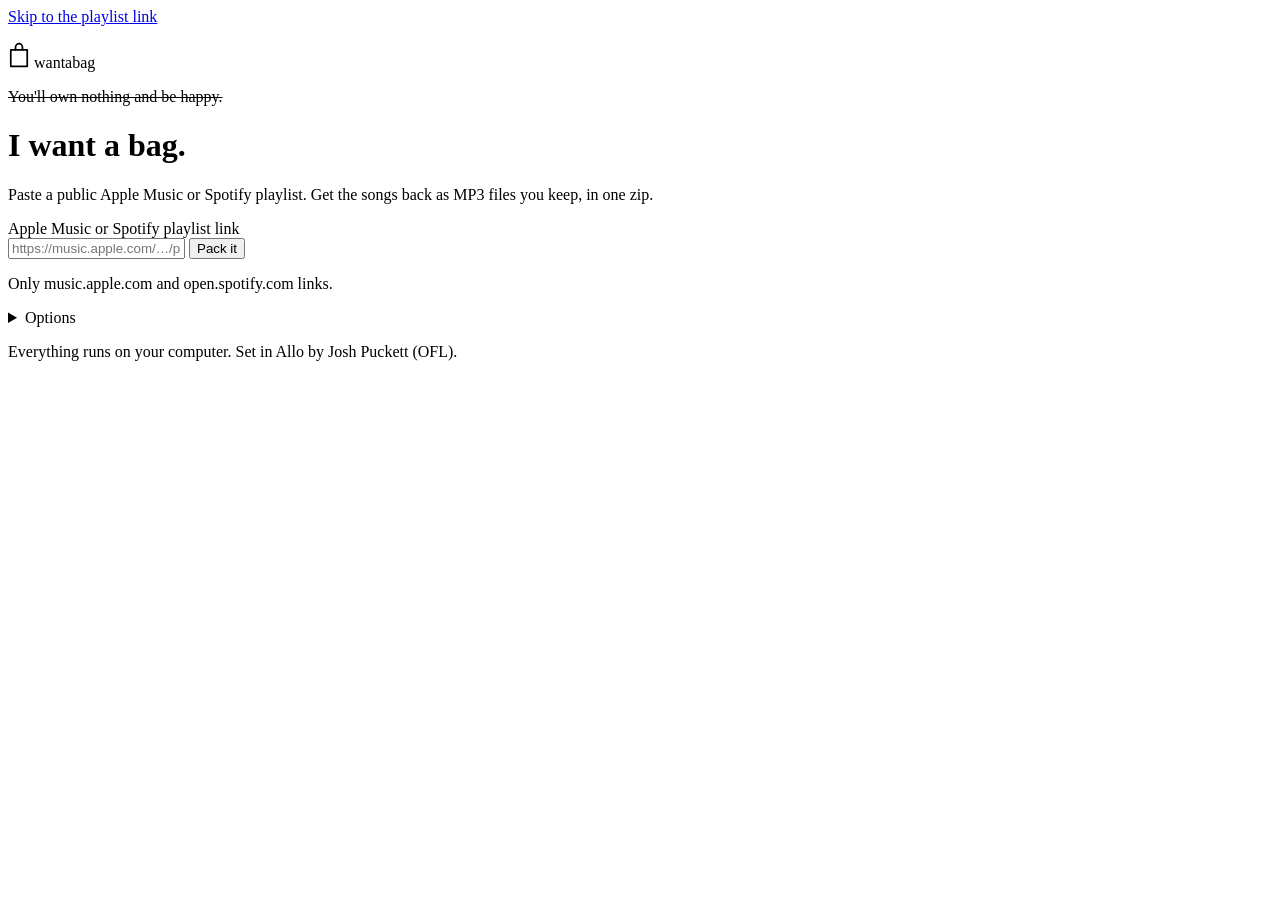
==== src/wantabag/web/static/index.html @ fbf4931a "feat: wantabag, keep your streaming playlists as tagged MP3 files Reads public Apple Music and Spoti" ====
<!doctype html>
<html lang="en">
<head>
  <meta charset="utf-8">
  <meta name="viewport" content="width=device-width, initial-scale=1">
  <meta name="color-scheme" content="light dark">
  <title>wantabag: I want a bag</title>
  <link rel="icon" href="/favicon.svg" type="image/svg+xml">
  <link rel="stylesheet" href="/app.css">
  <script src="/app.js" defer></script>
</head>
<body>
  <a class="skip" href="#url">Skip to the playlist link</a>

  <header class="top">
    <p class="brand">
      <svg class="brand-mark" viewBox="0 0 100 120" width="22" height="26" aria-hidden="true" focusable="false">
        <path d="M12 36h76v76H12z" fill="none" stroke="currentColor" stroke-width="8" stroke-linejoin="round"/>
        <path d="M34 36V24a16 16 0 0 1 32 0v12" fill="none" stroke="currentColor" stroke-width="8" stroke-linecap="round"/>
      </svg>
      wantabag
    </p>
    <p class="old"><s>You'll own nothing and be happy.</s></p>
  </header>

  <main>
    <h1>I want a&nbsp;bag.</h1>
    <p class="lede">Paste a public Apple Music or Spotify playlist. Get the songs back as MP3 files you keep, in one zip.</p>

    <form id="form" novalidate>
      <label for="url">Apple Music or Spotify playlist link</label>
      <div class="field">
        <input id="url" name="url" type="url" inputmode="url" autocomplete="off" autocapitalize="off" spellcheck="false"
               placeholder="https://music.apple.com/…/playlist/…" aria-describedby="url-note" required>
        <button id="go" type="submit" class="button">Pack it</button>
      </div>
      <p id="url-note" class="note">Only music.apple.com and open.spotify.com links.</p>
      <p id="form-error" class="error" role="alert" hidden></p>

      <section id="preview" class="preview" aria-label="Playlist preview" hidden>
        <img id="cover" alt="" width="88" height="88" referrerpolicy="no-referrer" hidden>
        <div class="preview-text">
          <h2 id="p-name"></h2>
          <p id="p-meta" class="meta"></p>
          <p id="p-warn" class="warn" hidden></p>
        </div>
      </section>

      <details id="options" class="options">
        <summary>Options</summary>
        <div class="options-body">
          <fieldset>
            <legend>Audio quality</legend>
            <div id="quality" class="choices"></div>
            <p id="audio-note" class="note"></p>
          </fieldset>

          <div class="row">
            <label for="name">Folder name</label>
            <input id="name" name="name" type="text" maxlength="200" autocomplete="off" placeholder="Same as the playlist">
          </div>

          <div class="row inline">
            <input id="videos" name="videos" type="checkbox">
            <label for="videos">Also get the music videos</label>
            <label for="video-quality" class="sr-only">Video quality</label>
            <select id="video-quality" name="video-quality" disabled></select>
          </div>
        </div>
      </details>
    </form>

    <section id="progress" class="progress" aria-labelledby="progress-title" hidden>
      <div class="progress-head">
        <svg id="bag" class="bag" viewBox="0 0 100 120" width="76" height="91" aria-hidden="true" focusable="false">
          <defs><clipPath id="bag-clip"><path d="M12 36h76v76H12z"/></clipPath></defs>
          <g clip-path="url(#bag-clip)"><rect id="bag-fill" x="0" y="36" width="100" height="80"/></g>
          <path d="M12 36h76v76H12z" fill="none" stroke="currentColor" stroke-width="5" stroke-linejoin="round"/>
          <path d="M34 36V24a16 16 0 0 1 32 0v12" fill="none" stroke="currentColor" stroke-width="5" stroke-linecap="round"/>
        </svg>
        <div class="progress-text">
          <h2 id="progress-title">Packing</h2>
          <p id="summary" class="summary" aria-live="polite"></p>
          <div class="bar-row">
            <label for="bar" class="sr-only">Songs packed</label>
            <progress id="bar" max="1" value="0"></progress>
            <span id="counter" class="num counter"></span>
          </div>
        </div>
      </div>

      <div id="done" class="done" hidden>
        <a id="zip" class="button" href="#" download>Download the bag (.zip)</a>
        <p id="saved" class="note" hidden></p>
        <button id="again" type="button" class="button ghost" hidden>Pack another</button>
      </div>

      <ol id="tracks" class="receipt" aria-label="Songs"></ol>

      <section id="missed-box" class="missed" aria-labelledby="missed-title" hidden>
        <h3 id="missed-title">Not in the bag</h3>
        <p class="note">These could not be found or downloaded. Try the playlist again later.</p>
        <ul id="missed" class="receipt"></ul>
      </section>
    </section>
  </main>

  <footer>
    <p>Everything runs on your computer. Set in Allo by Josh Puckett (OFL).</p>
  </footer>
</body>
</html>
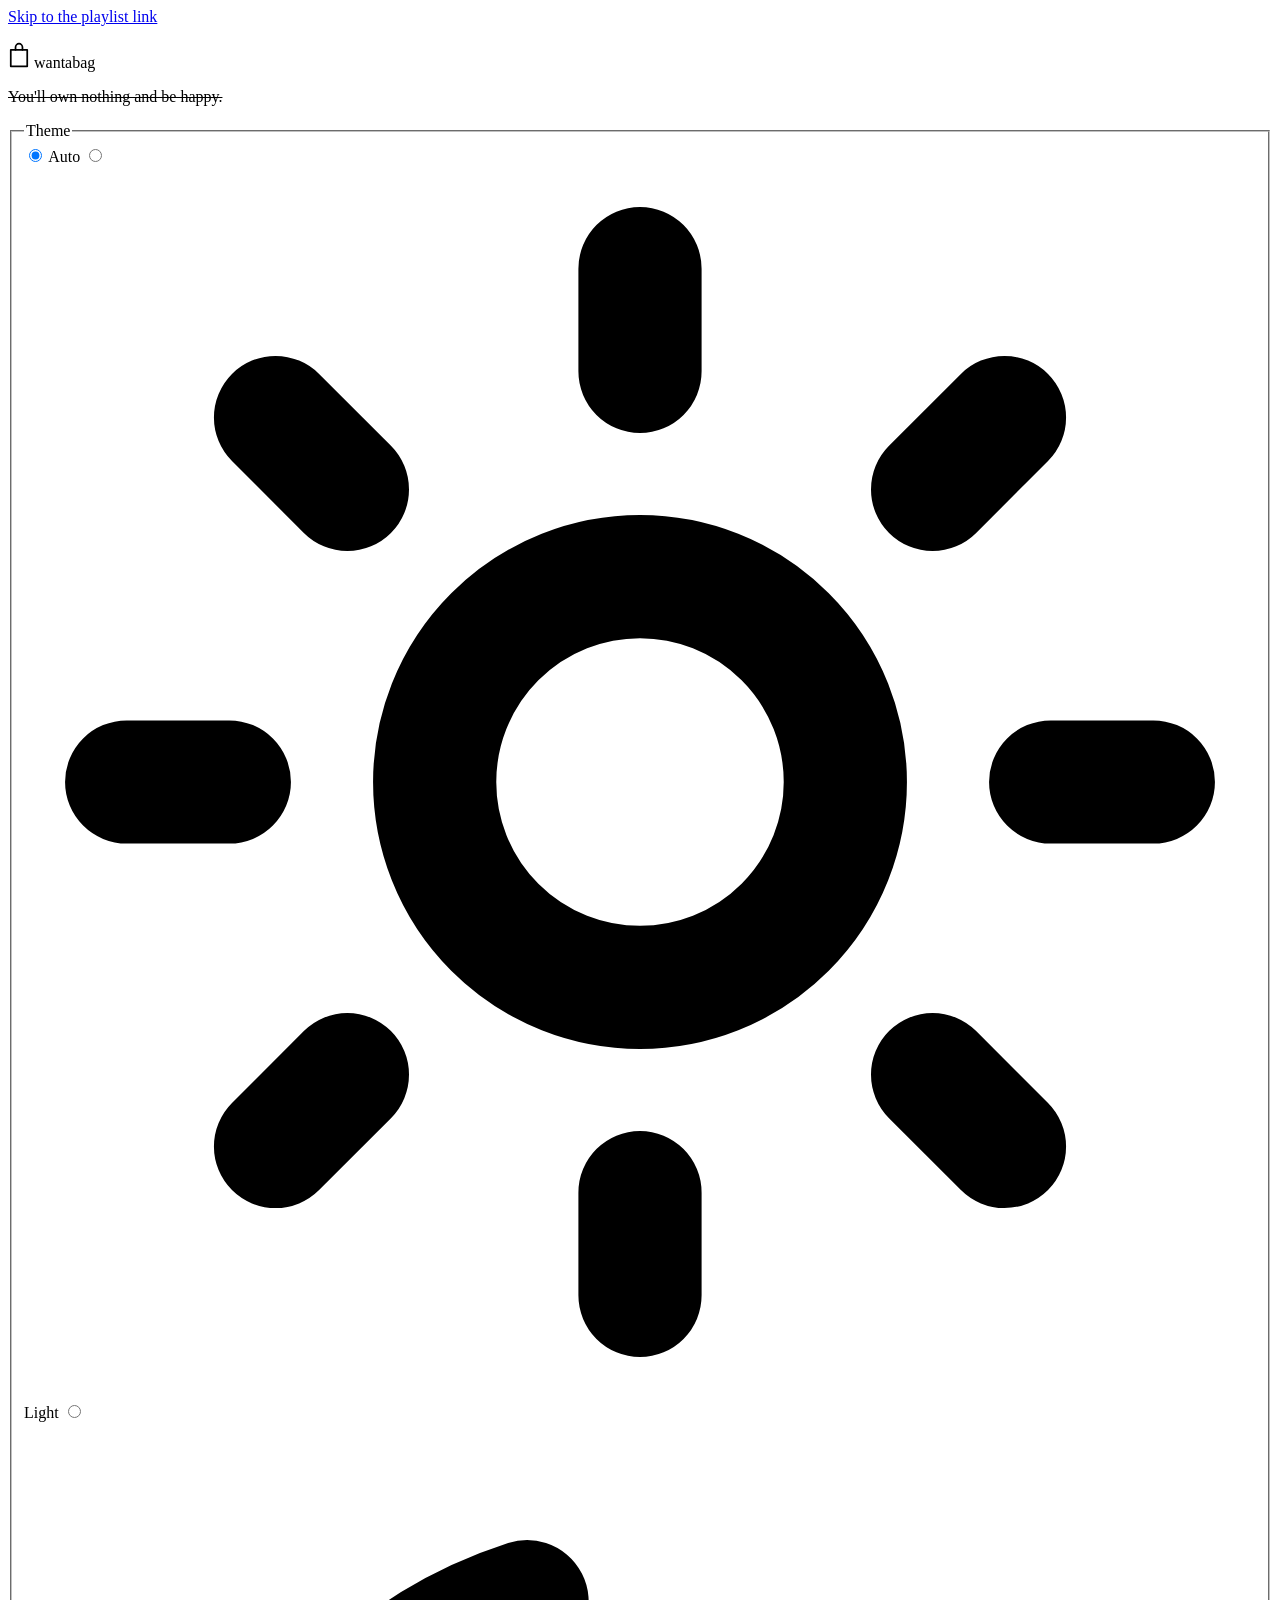
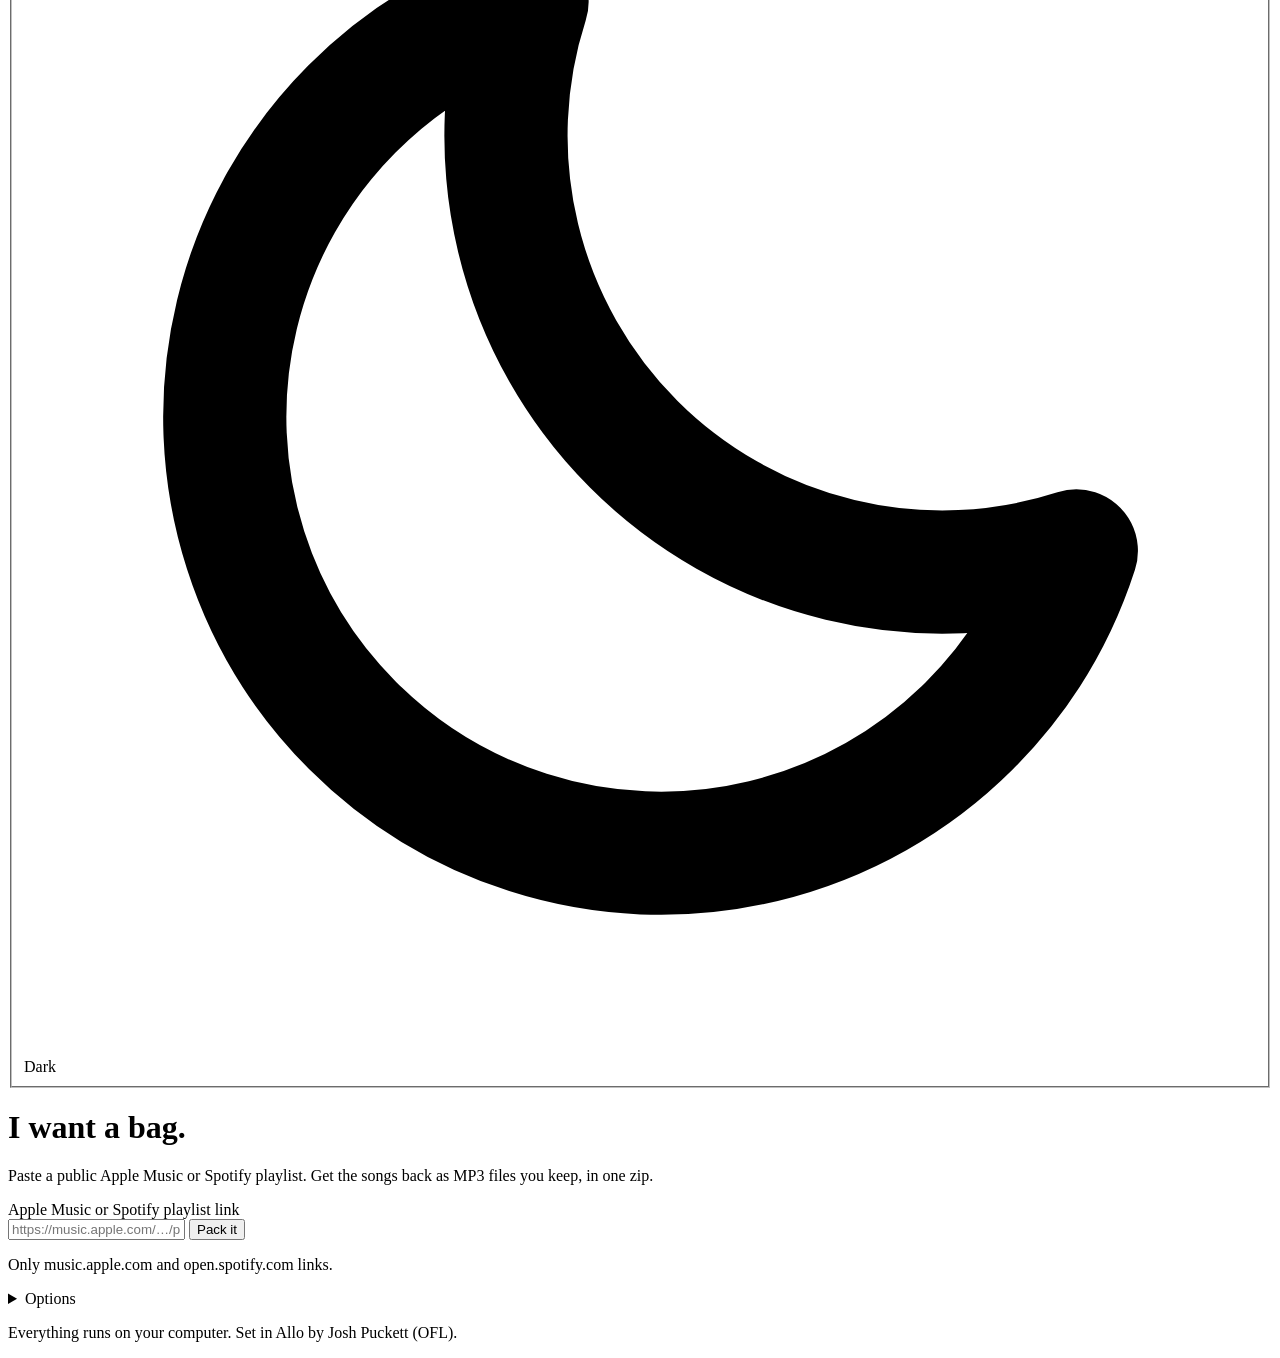
==== commit 8c493a90: "feat(web): light / dark / auto theme switch" ====
--- a/src/wantabag/web/static/index.html
+++ b/src/wantabag/web/static/index.html
@@ -6,6 +6,7 @@
   <meta name="color-scheme" content="light dark">
   <title>wantabag: I want a bag</title>
   <link rel="icon" href="/favicon.svg" type="image/svg+xml">
+  <script src="/theme.js"></script>
   <link rel="stylesheet" href="/app.css">
   <script src="/app.js" defer></script>
 </head>
@@ -21,6 +22,26 @@
       wantabag
     </p>
     <p class="old"><s>You'll own nothing and be happy.</s></p>
+    <fieldset class="theme">
+      <legend class="sr-only">Theme</legend>
+      <input type="radio" name="theme" id="theme-auto" value="auto" checked>
+      <label for="theme-auto">Auto</label>
+      <input type="radio" name="theme" id="theme-light" value="light">
+      <label for="theme-light">
+        <svg viewBox="0 0 24 24" fill="none" stroke="currentColor" stroke-width="2.4" stroke-linecap="round" aria-hidden="true" focusable="false">
+          <circle cx="12" cy="12" r="4"/>
+          <path d="M12 2v2M12 20v2M2 12h2M20 12h2M4.9 4.9l1.4 1.4M17.7 17.7l1.4 1.4M4.9 19.1l1.4-1.4M17.7 6.3l1.4-1.4"/>
+        </svg>
+        Light
+      </label>
+      <input type="radio" name="theme" id="theme-dark" value="dark">
+      <label for="theme-dark">
+        <svg viewBox="0 0 24 24" fill="none" stroke="currentColor" stroke-width="2.4" stroke-linecap="round" stroke-linejoin="round" aria-hidden="true" focusable="false">
+          <path d="M20.5 14.2A8.5 8.5 0 0 1 9.8 3.5a8.5 8.5 0 1 0 10.7 10.7z"/>
+        </svg>
+        Dark
+      </label>
+    </fieldset>
   </header>
 
   <main>
